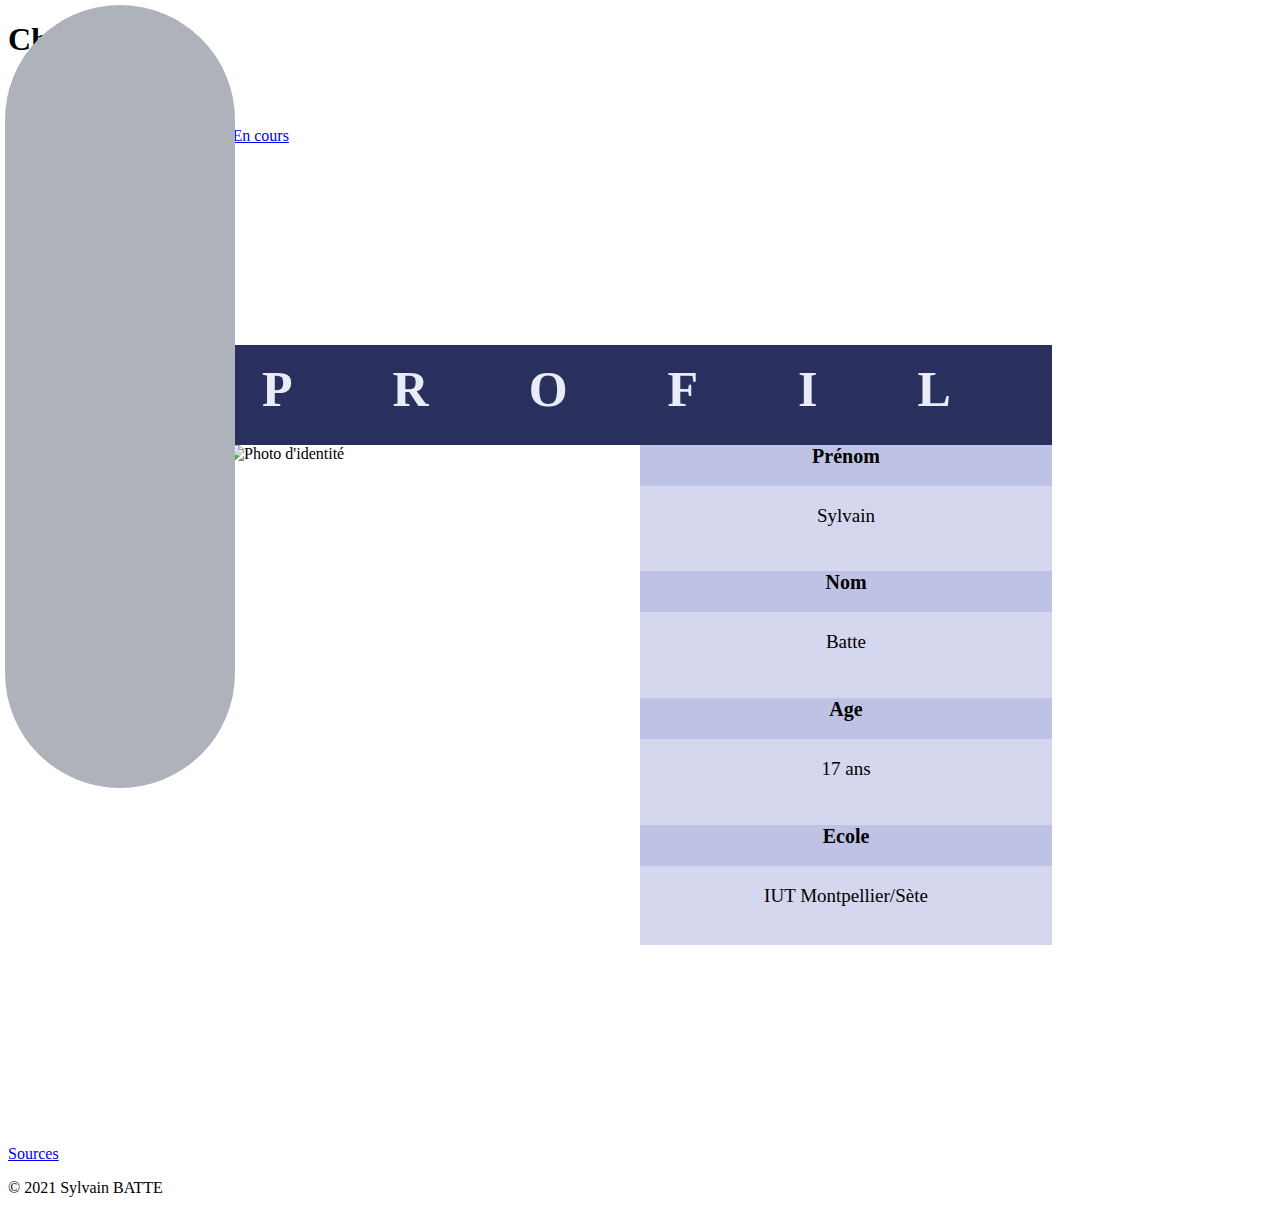
==== index.html @ d5e88c77 "mise en place de la barre de chargement" ====
<!DOCTYPE html>
<html>

<head>
    <meta charset="utf-8">
    <title>Portfolio Sylvain BATTE</title>
    <link href="/portfolio/style.css" rel="stylesheet" type="text/css">
    <link href="index.css" rel="stylesheet" type="text/css">
    <link href="/portfolio/assets/images/favicon.ico" rel="icon">
    <link href="https://fonts.googleapis.com/css?family=KoHo" rel="stylesheet">

</head>


<body>

    
    <!-- {COMMUN} -->
    <!-- Page de chargement -->
    <div class="chargement">
        <h1>Chargement</h1>
        <h2>Sylvain Batte</h2>
    </div>
    <!-- Barre de nav-->
    <nav>
        <a href="/portfolio/index.html">Accueil</a>
        <a href="/portfolio/a_propos/a_propos.html">A propos</a>
        <a href="/portfolio/projets/projets.html">Projets</a>
        <a href="/portfolio/activites/activites.html">Activités</a>
        <a href="/portfolio/en_cours/en_cours.html"> En cours</a>
        <div id="indicator"></div>
    </nav>
    
    <!-- ------------ -->



    <div id="profil">

        <h1>PROFIL</h1>
        
        <img src="/portfolio/assets/images/portrait.jpg" alt="Photo d'identité" id="photo_identité">
        <div>
            <div class="information">
                <h2>Prénom</h2>
                <p>Sylvain</p>
            </div>
            <div class="information">
                <h2>Nom</h2>
                <p>Batte</p>
            </div>
            <div class="information">
                <h2>Age</h2>
                <p>17 ans</p>
            </div>
            <div class="information">
                <h2>Ecole</h2>
                <p>IUT Montpellier/Sète</p>
            </div>
        </div>


    </div>


    <!-- {COMMUN} -->
    <footer>


        <!-- Liste bas de page -->
        <a href="/portfolio/sources/sources.html">Sources</a>

        <p>© 2021 Sylvain BATTE</p>


    </footer>
    <!-- Fin Footer -->

    <script src="/portfolio/app.js"></script>

</body>

</html>
---- index.css ----
/* ------ Barre de nav ----- */

nav a:nth-child(2):hover ~ #indicator
{
    left: 20%;
}

nav a:nth-child(3):hover ~ #indicator
{
    left: 40%;
}

nav a:nth-child(4):hover ~ #indicator
{
    left: 59%;
}

nav a:nth-child(5):hover ~ #indicator
{
    left: 81.5%;
}


#indicator
{
    position: absolute;
    left: 5px;
    top: 5px;
    width: 18%;
    height: 87%;
    background-color: #ADB2BB;
    border-radius: 10em;
    transition: 0.2s ease left;
    z-index: 1;
}

/* ----- Profil -----*/

#photo_identité {
    height: 500px;
}

#profil {
    margin: 200px 220px;
    display: grid;
    grid-template-columns: repeat(2, 50%);
    grid-template-rows: 100px 500px;
}

#profil h1 {
    grid-area: 1/1/2/3;
    background-color: #29305D;
    color: #E9EBF6;
    letter-spacing: 100px;
    text-align: center;
    font-size: 50px;
    margin: 0px;
    padding-left: 4%;
    padding-top: 15px;
}

#profil img {
    grid-area: 2/1/3/2;
}

/*
#profil img:hover {
    filter: blur(2px);
    transition: 0.2s ease-in-out;
}
*/


#profil div {
    grid-area: 2/2/3/3;
    display: flex;
    flex-direction: column;
    background-color: #D4D7EE;
    justify-content: space-between;
}

#profil div .information {
    align-items: center;
}

#profil div .information h2 {
    background-color: #BEC3E5;
    width: 100%;
    height: 60px;
    margin: 0px;
    text-align: center;
    font-size: 20px;
    align-items: center;
}

#profil div .information p {
    height: 50%;
    font-size: 19px;
}

/* ------------------*/
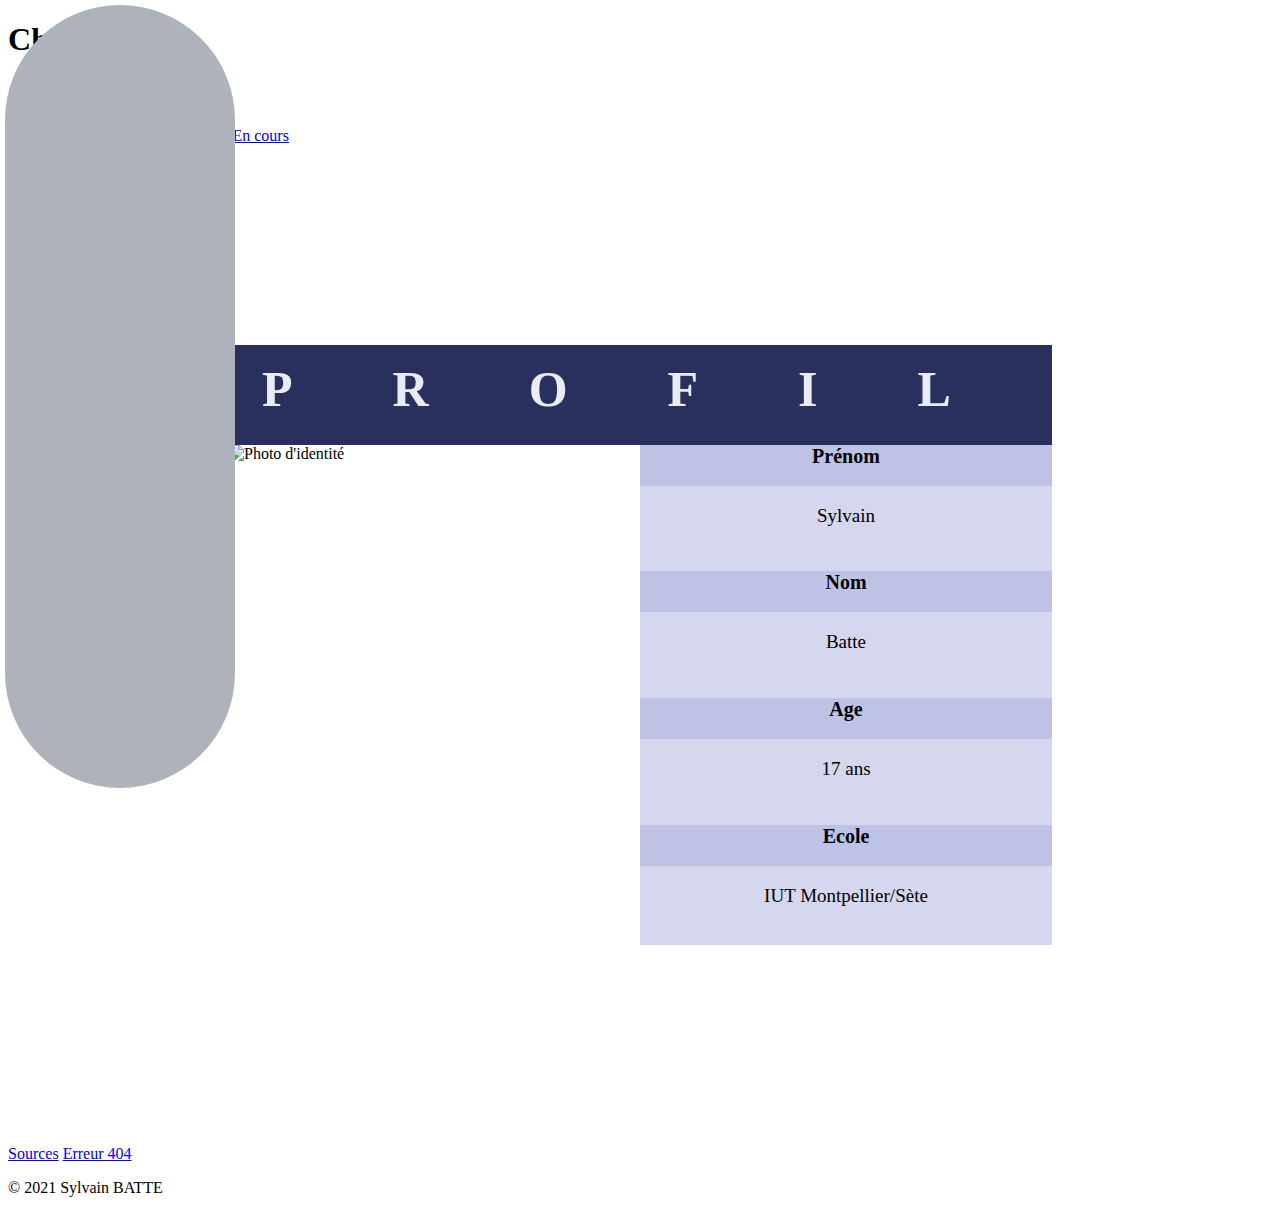
==== commit 50edc7cc: "ajouts page 404, footer et chargement" ====
--- a/index.html
+++ b/index.html
@@ -16,6 +16,7 @@
 
     
     <!-- {COMMUN} -->
+    
     <!-- Page de chargement -->
     <div class="chargement">
         <h1>Chargement</h1>
@@ -69,6 +70,7 @@
 
         <!-- Liste bas de page -->
         <a href="/portfolio/sources/sources.html">Sources</a>
+        <a href="/portfolio/404.html">Erreur 404</a>
 
         <p>© 2021 Sylvain BATTE</p>
 
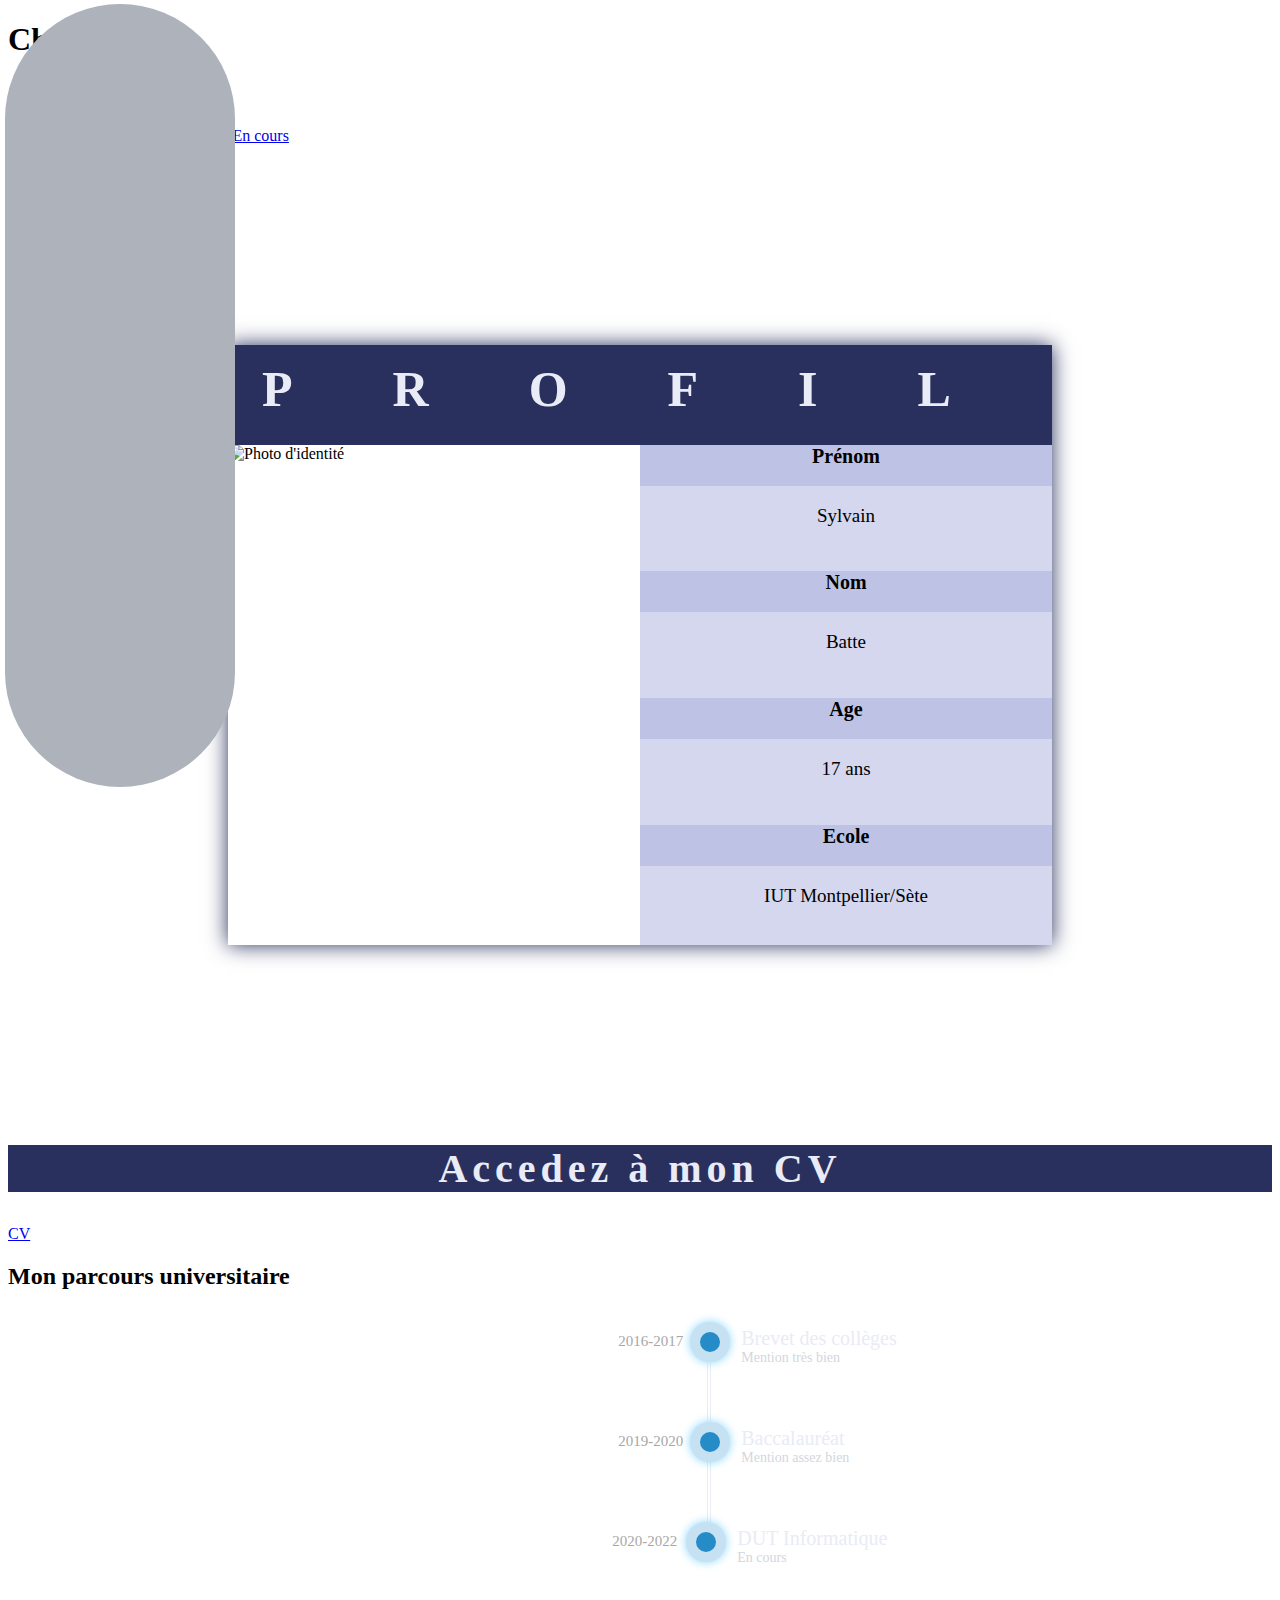
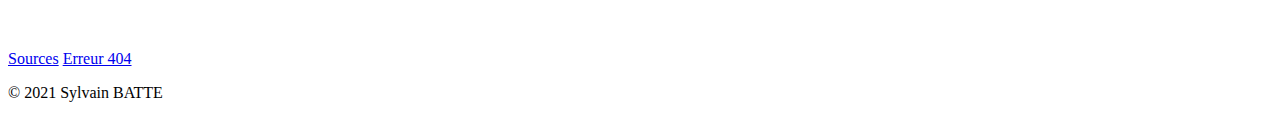
==== commit 3528d8e3: "ajout parcours universitaire" ====
--- a/index.html
+++ b/index.html
@@ -60,6 +60,43 @@
             </div>
         </div>
 
+    </div>
+
+    <div id="cv">
+        <h2>Accedez à mon CV</h2>
+        <a href="/portfolio/assets/cv.pdf" onclick="window.open(this.href); return false;">CV</a>
+    </div>
+
+    <h2>Mon parcours universitaire</h2>
+
+    <div id="parcours">
+        
+        <ul>
+            <li class="tl-item" ng-repeat="item in retailer_history">
+                <div class="date">
+                  2016-2017
+                </div>
+                <div>Brevet des collèges</div>
+                <div class="item-detail">Mention très bien</div>
+              </li>
+              <li class="tl-item" ng-repeat="item in retailer_history">
+                <div class="date">
+                  2019-2020
+                </div>
+                <div>Baccalauréat</div>
+                <div class="item-detail">Mention assez bien</div>
+              </li>
+              <li class="tl-item" ng-repeat="item in retailer_history">
+                <div class="date">
+                  2020-2022
+                </div>
+                <div id="dutInfo">DUT Informatique</div>
+                <div class="item-detail">En cours</div>
+              </li>
+        </ul>
+    </div>
+
+    <div id="pec">
 
     </div>
 
--- a/index.css
+++ b/index.css
@@ -25,7 +25,7 @@
 {
     position: absolute;
     left: 5px;
-    top: 5px;
+    top: 4px;
     width: 18%;
     height: 87%;
     background-color: #ADB2BB;
@@ -45,6 +45,7 @@
     display: grid;
     grid-template-columns: repeat(2, 50%);
     grid-template-rows: 100px 500px;
+    box-shadow: 0 0 20px #29305D;
 }
 
 #profil h1 {
@@ -98,8 +99,85 @@
     font-size: 19px;
 }
 
-/* ------------------*/
+/* ----- Parcours ----- */
+
+#cv h2, #parcours h2 {
+    text-align: center;
+    font-size: 40px;
+    letter-spacing: 5px;
+    color: #E9EBF6;
+    background-color: #29305D;
+}
+
+#parcours{
+    margin: 0px auto;
+    left: 39.5%;
+    display: block;
+    position: relative;
+    width: 100%;
+    color: #E9EBF6;
+    font-size: 20px;
+    top: -3px;
+}
+#parcours ul{
+    margin:20px 0;
+    padding:0;
+    display:inline-block;
+
+}
+#parcours ul li{
+    list-style: none;
+    margin:auto;
+    margin-left:200px;
+    min-height:50px;
+    /*background: rgba(255,255,0,0.1);*/
+    border-left:4px double #E9EBF6;
+    padding:0 0 50px 30px;
+    position:relative;
+}
+#parcours ul li:last-child{ 
+    border-left:0;
+}
+
+#parcours ul li::before{
+    position: absolute;
+    left: -21.5px;
+    top: -5px;
+    content: " ";
+    border: 10px solid rgba(255, 255, 255, 0.74);
+    border-radius: 500%;
+    background: #258CC7;
+    box-shadow: 0 0 10px #86D6FF;
+    height: 20px;
+    width: 20px;
+    transition: all 500ms ease-in-out;
+
+}
+#parcours ul li:hover::before{
+    border-color:  #258CC7;
+    box-shadow: 0 0 10px #258CC7;
+    transition: all 500ms ease-in-out;
+}
+
+ul li .item-detail{
+    color:#d4d6dd;
+    font-size:14px;
+}
+
+ul li .date{
+    color: #a7a7a7;
+    position: absolute;
+    width: 100px;
+    top: 6px;
+    left: -50%;
+    text-align: right;
+    font-size: 15px;
+}
+
+#dutInfo {
+    width: 230px;
+}
 
 
+/* ------------------ */
 
-
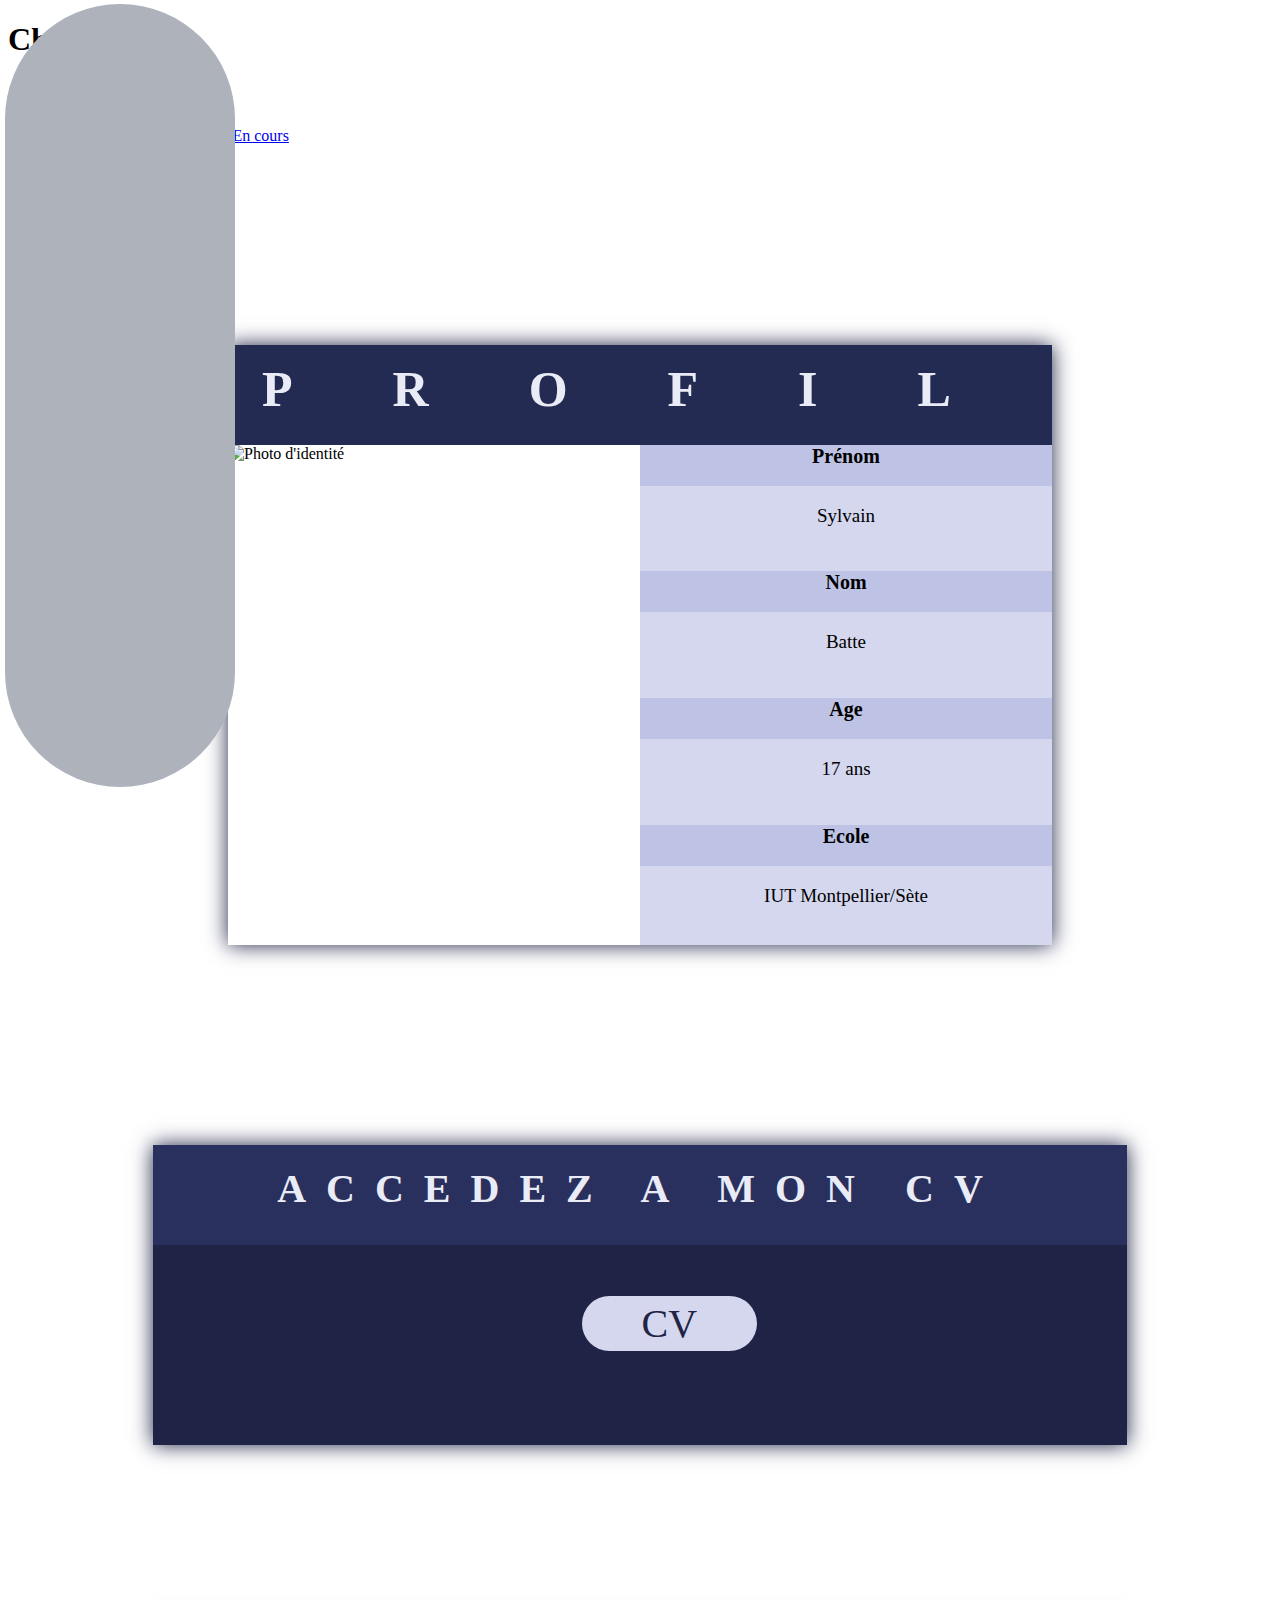
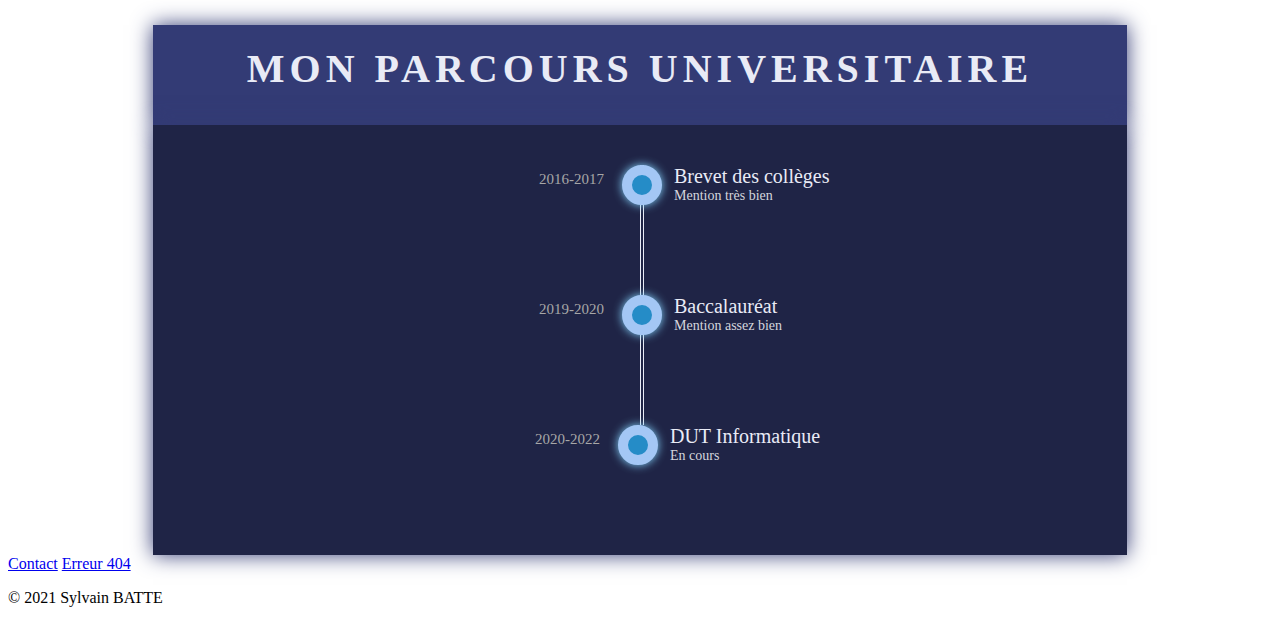
==== commit 64a202c9: "ajouts pec, projet perso, présentation, contact ect" ====
--- a/index.html
+++ b/index.html
@@ -63,13 +63,13 @@
     </div>
 
     <div id="cv">
-        <h2>Accedez à mon CV</h2>
-        <a href="/portfolio/assets/cv.pdf" onclick="window.open(this.href); return false;">CV</a>
+        <h2>ACCEDEZ A MON CV</h2>
+        <a href="/portfolio/assets/pdfs/cv.pdf" onclick="window.open(this.href); return false;">CV</a>
     </div>
 
-    <h2>Mon parcours universitaire</h2>
+    <div id="parcours">
 
-    <div id="parcours">
+        <h2>MON PARCOURS UNIVERSITAIRE</h2>
         
         <ul>
             <li class="tl-item" ng-repeat="item in retailer_history">
@@ -96,9 +96,6 @@
         </ul>
     </div>
 
-    <div id="pec">
-
-    </div>
 
 
     <!-- {COMMUN} -->
@@ -106,7 +103,7 @@
 
 
         <!-- Liste bas de page -->
-        <a href="/portfolio/sources/sources.html">Sources</a>
+        <a href="/portfolio/contact/contact.html">Contact</a>
         <a href="/portfolio/404.html">Erreur 404</a>
 
         <p>© 2021 Sylvain BATTE</p>
--- a/index.css
+++ b/index.css
@@ -45,12 +45,12 @@
     display: grid;
     grid-template-columns: repeat(2, 50%);
     grid-template-rows: 100px 500px;
-    box-shadow: 0 0 20px #29305D;
+    box-shadow: 0 0 20px #1F2446;
 }
 
 #profil h1 {
     grid-area: 1/1/2/3;
-    background-color: #29305D;
+    background-color: #242b53;
     color: #E9EBF6;
     letter-spacing: 100px;
     text-align: center;
@@ -99,42 +99,92 @@
     font-size: 19px;
 }
 
+/* ------- CV ------- */
+
+#cv {
+    width: 77%;
+    margin: 0px auto;
+    margin-bottom: 180px;
+    background-color: #1F2446;
+    box-shadow: 0 0 20px #1F2446;
+    height: 300px;
+}
+
+#cv h2 {
+    text-align: center;
+    font-size: 40px;
+    letter-spacing: 20px;
+    color: #E9EBF6;
+    background-color: #29305D;
+    margin-bottom: 0px;
+    padding-top: 20px;
+    height: 80px;
+}
+
+#cv a {
+    background-color: #D4D7EE;
+    margin: 44%;
+    position: relative;
+    padding: 5px 60px;
+    top: 55px;
+    position: relative;
+    text-decoration: none;
+    color: #1F2446;
+    font-size: 40px;
+    border-radius: 10em;
+    transition: 0.5s ease-in-out background-color;
+}
+
+#cv a:hover {
+    background-color: #a0a2b3;
+    color: #2f386b;
+    transition: 0.5s ease-in-out all;
+}
+
+
 /* ----- Parcours ----- */
 
-#cv h2, #parcours h2 {
+#parcours{
+    margin: 0px auto;
+    display: block;
+    position: relative;
+    width: 77%;
+    color: #E9EBF6;
+    font-size: 20px;
+}
+
+#parcours h2 {
     text-align: center;
     font-size: 40px;
     letter-spacing: 5px;
     color: #E9EBF6;
-    background-color: #29305D;
-}
-
-#parcours{
-    margin: 0px auto;
-    left: 39.5%;
-    display: block;
-    position: relative;
+    background-color: #333B75;
+    box-shadow: 0 0 20px #333B75;
+    z-index: -1;
+    margin-bottom: 0px;
+    padding-top: 20px;
+    height: 80px;
+}
+
+#parcours ul{
+    margin: 0px;
+    padding: 40px 0 0 0;
+    display:inline-block;
     width: 100%;
-    color: #E9EBF6;
-    font-size: 20px;
-    top: -3px;
-}
-#parcours ul{
-    margin:20px 0;
-    padding:0;
-    display:inline-block;
-
-}
+    z-index: 1;
+    background-color: #1F2446;
+    box-shadow: 0 0 20px #333B75;
+}
+
 #parcours ul li{
     list-style: none;
-    margin:auto;
-    margin-left:200px;
-    min-height:50px;
-    /*background: rgba(255,255,0,0.1);*/
+    margin-left: 50%;
+    height: 80px;
     border-left:4px double #E9EBF6;
     padding:0 0 50px 30px;
     position:relative;
 }
+
 #parcours ul li:last-child{ 
     border-left:0;
 }
@@ -142,9 +192,8 @@
 #parcours ul li::before{
     position: absolute;
     left: -21.5px;
-    top: -5px;
     content: " ";
-    border: 10px solid rgba(255, 255, 255, 0.74);
+    border: 10px solid #a4c7f5;
     border-radius: 500%;
     background: #258CC7;
     box-shadow: 0 0 10px #86D6FF;
@@ -169,7 +218,7 @@
     position: absolute;
     width: 100px;
     top: 6px;
-    left: -50%;
+    left: -140px;
     text-align: right;
     font-size: 15px;
 }
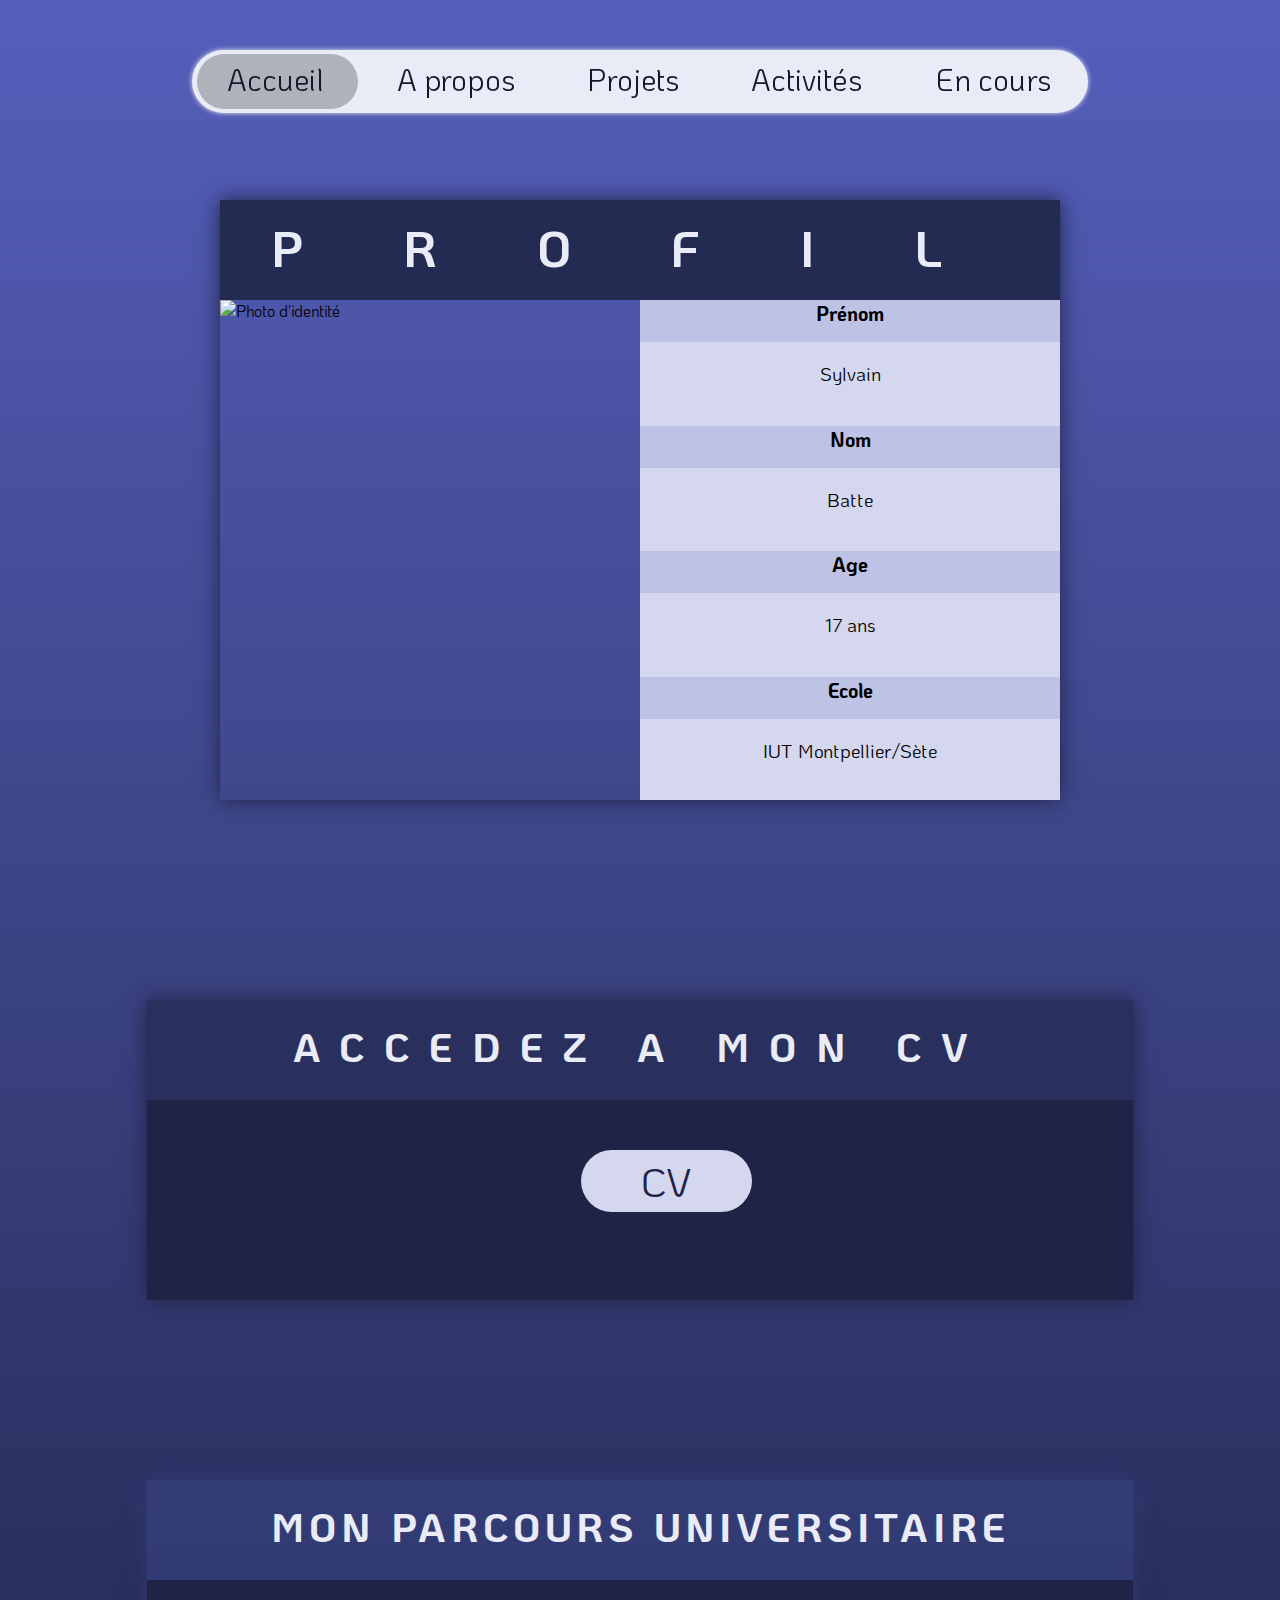
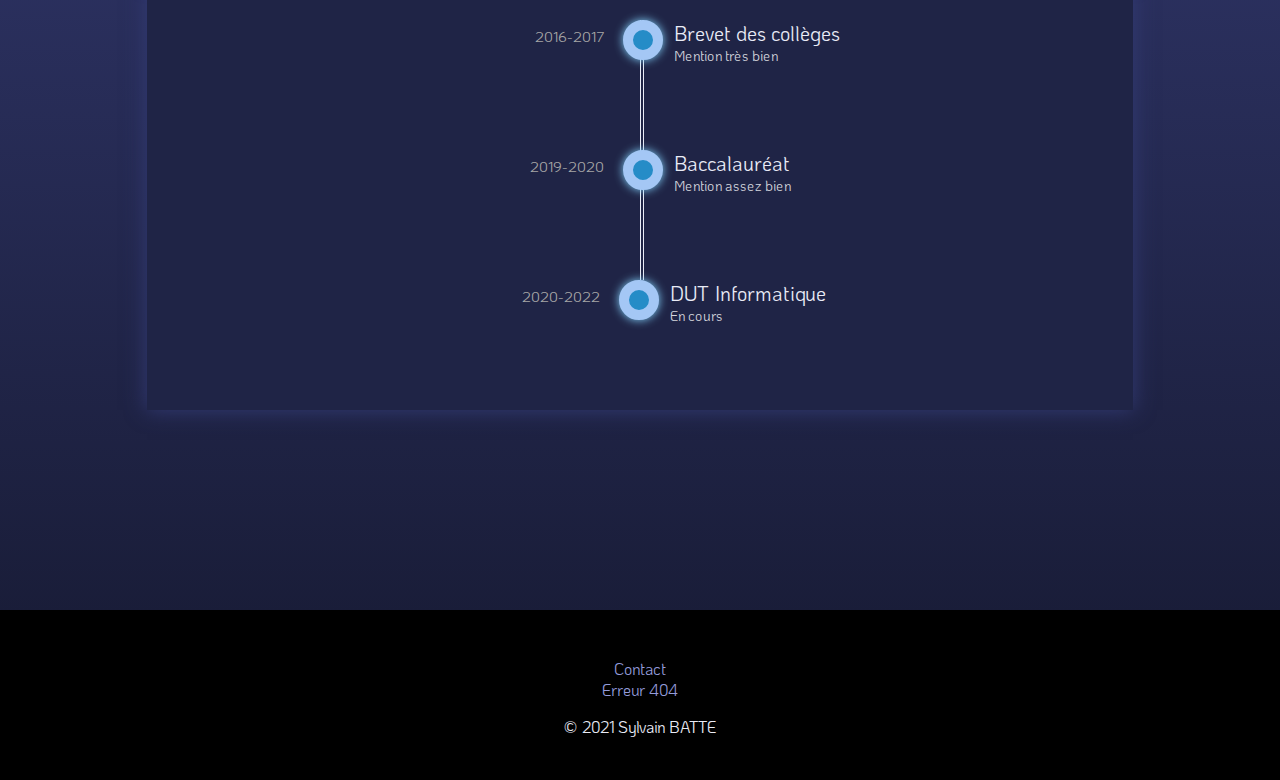
==== commit 79202ef0: "Mise à jour" ====
--- a/index.html
+++ b/index.html
@@ -4,9 +4,9 @@
 <head>
     <meta charset="utf-8">
     <title>Portfolio Sylvain BATTE</title>
-    <link href="/portfolio/style.css" rel="stylesheet" type="text/css">
+    <link href="style.css" rel="stylesheet" type="text/css">
     <link href="index.css" rel="stylesheet" type="text/css">
-    <link href="/portfolio/assets/images/favicon.ico" rel="icon">
+    <link href=" assets/images/favicon.ico" rel="icon">
     <link href="https://fonts.googleapis.com/css?family=KoHo" rel="stylesheet">
 
 </head>
@@ -17,11 +17,11 @@
     
     <!-- {COMMUN} -->
     
-    <!-- Page de chargement -->
+    <!-- Page de chargement 
     <div class="chargement">
         <h1>Chargement</h1>
         <h2>Sylvain Batte</h2>
-    </div>
+    </div> -->
     <!-- Barre de nav-->
     <nav>
         <a href="/portfolio/index.html">Accueil</a>
@@ -112,7 +112,7 @@
     </footer>
     <!-- Fin Footer -->
 
-    <script src="/portfolio/app.js"></script>
+    <script src=" app.js"></script>
 
 </body>
 
--- a/style.css
+++ b/style.css
@@ -0,0 +1,184 @@
+html {
+
+    font-family: 'KoHo', sans-serif;
+    background: linear-gradient(180deg, #555FBB, #15182F);
+}
+
+body {
+    margin: 0px;
+    padding: 0px;
+    width: 100%;
+}
+
+/* ------ NAV BAR ------ */
+
+nav {
+    position: fixed;
+    top: 50px;
+    left: 50%;
+    width: 70%;
+    height: 7%;
+    display: table;
+    transform: translateX(-50%);
+    background-color: #E9EBF6;
+    box-shadow: 0 0 5px#E9EBF6;
+    border-radius: 10em;
+    z-index: 10;
+}
+
+nav a {
+    position: relative;
+    
+    display: table-cell;
+    text-align: center;
+    color: #14172b;
+    text-decoration: none;
+    font-size: 30px;
+    padding: 10px 20px;
+    transition: 0.2s ease color;
+    z-index: 2;
+}
+
+
+nav a:hover {
+    color: #E9EBF6;
+}
+
+/* ------ Page chargement ------ */
+
+.chargement {
+    position: fixed;
+    margin: 0px;
+    top: 0px;
+    width: 100%;
+    height: 100%;
+    background-color: #15182F;
+    z-index: 11;
+    display: flex;
+    align-items: center;
+    justify-content: center;
+    flex-direction: column;
+}
+
+.chargement h1 {
+    color: #D4D7EE;
+    letter-spacing: 20px;
+    margin-bottom: 150px;
+    font-size: 80px;
+    animation: scintillement 2s linear infinite;
+}
+
+.chargement h2 {
+    font-size: 15px;
+    color: #E9EBF6;
+    letter-spacing: 10px;
+}
+
+@keyframes scintillement {
+    0%{
+        color: #555FBB;
+        text-shadow: 0 0 10px #555FBB;
+    }
+    90% {
+        color: #D4D7EE;
+        text-shadow: none;
+    }
+    100% {
+        color: #555FBB;
+        text-shadow: 0 0 10px #555FBB;
+    }
+}
+
+.fondu-out {
+    opacity: 0%;
+    transition: opacity 1s ease-out;
+}
+
+.zIndexNegatif {
+    z-index: -10;
+}
+
+/* --------------------- */
+
+.titrePrincipal {
+    color: #E9EBF6;
+    font-variant: small-caps;
+    text-align: center;
+    margin-top: 200px;
+    font-size: 45px;
+    letter-spacing: 3px;
+}
+
+/* ----- Commun aux grid informations ----- */
+
+
+.gridInformation {
+    margin: 120px 230px;
+    display: grid;
+    grid-template-columns: repeat(2, 50%);
+    grid-template-rows: 100px 500px;
+}
+
+.gridInformation h1 {
+    grid-area: 1/1/2/3;
+    color: #E9EBF6;
+    text-align: center;
+    font-size: 50px;
+    margin: 0px;
+    padding-left: 4%;
+    padding-top: 15px;
+    z-index: 1;
+}
+
+.gridInformation img {
+    grid-area: 2/1/3/2;
+    z-index: 0;
+    filter: blur(3px) grayscale(100%);
+    transition: 0.2s ease-in-out filter;  
+}
+
+.gridInformation img:hover {
+    filter: none;
+    transition: 0.2s ease-in-out filter;    
+}
+
+
+.gridInformation p {
+    grid-area: 2/2/3/3;
+    background-color: #D4D7EE;
+    margin: 0px;
+    padding: 0 20px;
+    text-align: center;
+    font-size: 18px;
+    display: flex;
+    flex-direction: column;
+    justify-content: center;
+    z-index: 1;
+}
+
+
+/* ------ FOOTER ------ */
+
+footer {
+    padding-top: 20px;
+    margin-top: 200px;
+    height: 150px;
+    background-color: #000;
+    color: #E9EBF6;
+    display: flex;
+    align-items: center;
+    justify-content: center;
+    flex-direction: column;
+}
+
+footer a {
+    color: #939BDA;
+    text-decoration: none;
+    transition: 0.2s ease color;
+}
+
+footer a:hover {
+    color: #555FBB;
+}
+
+/* -------------------- */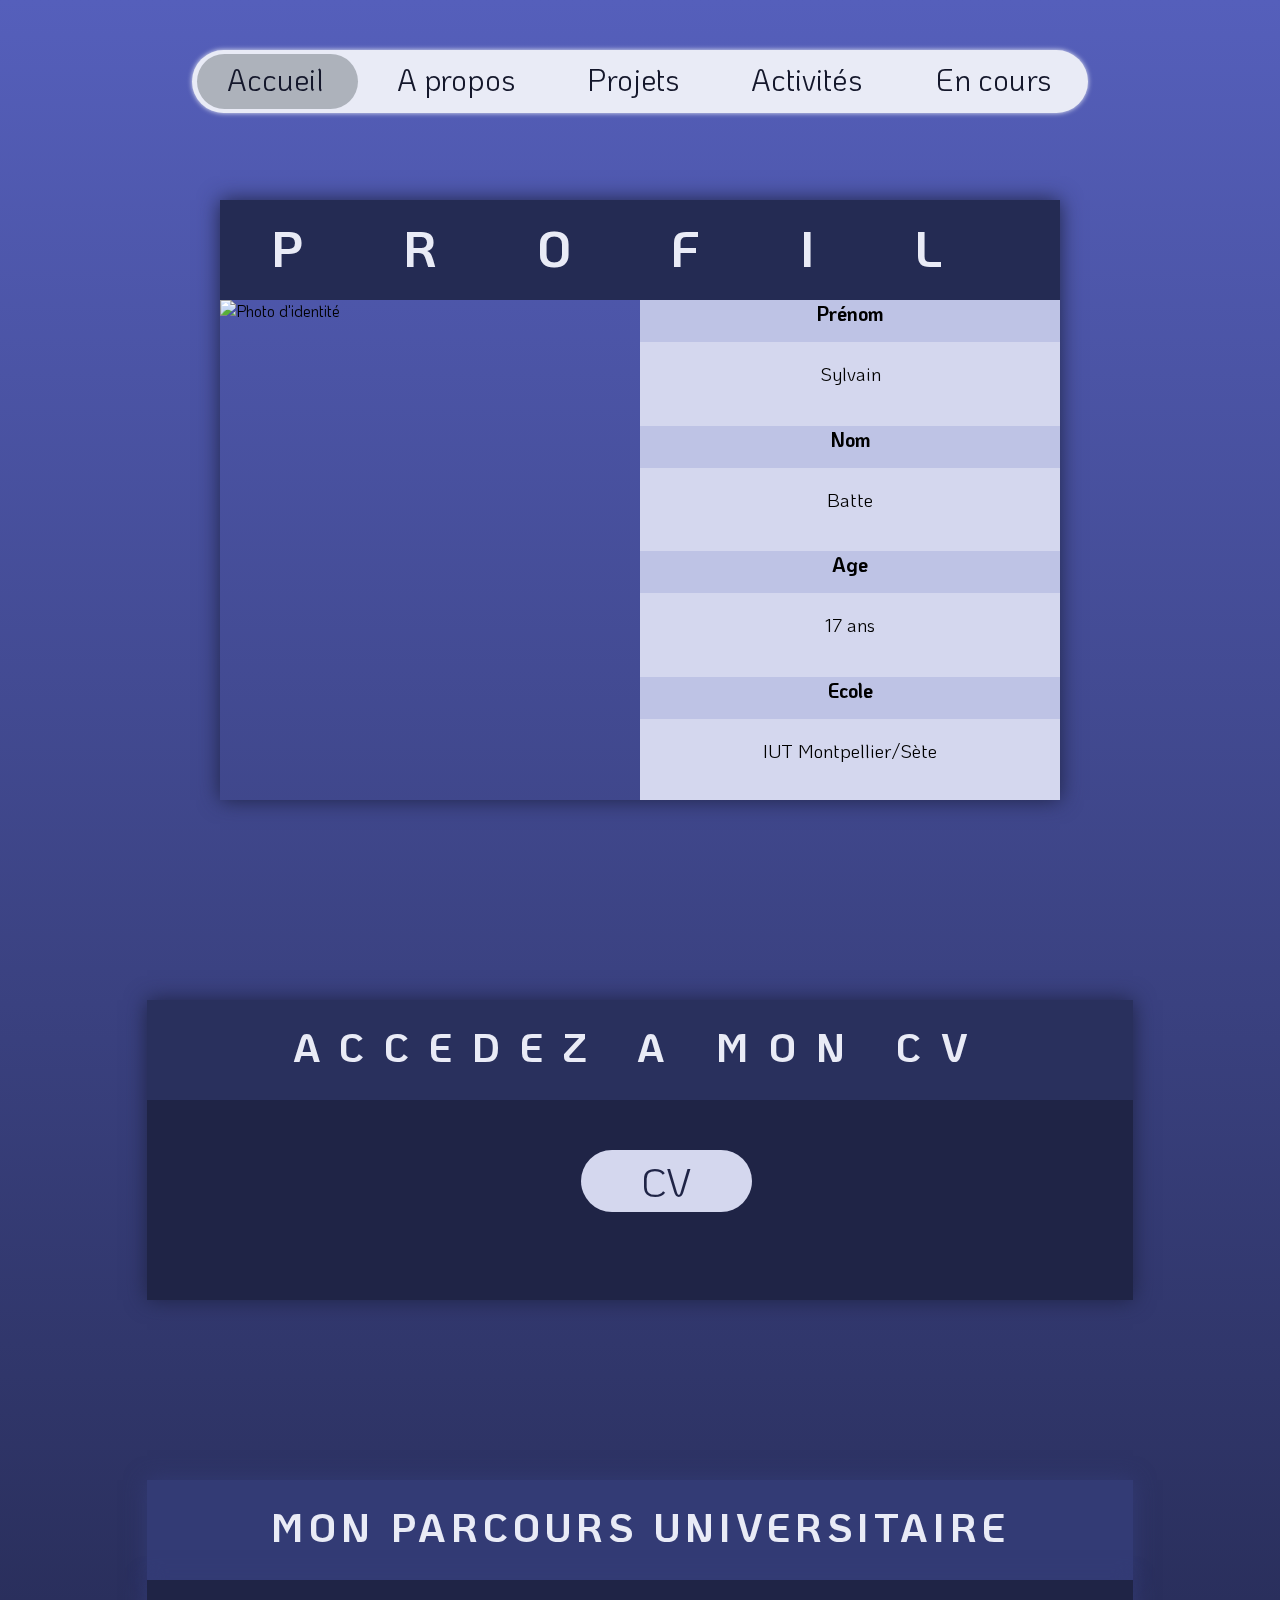
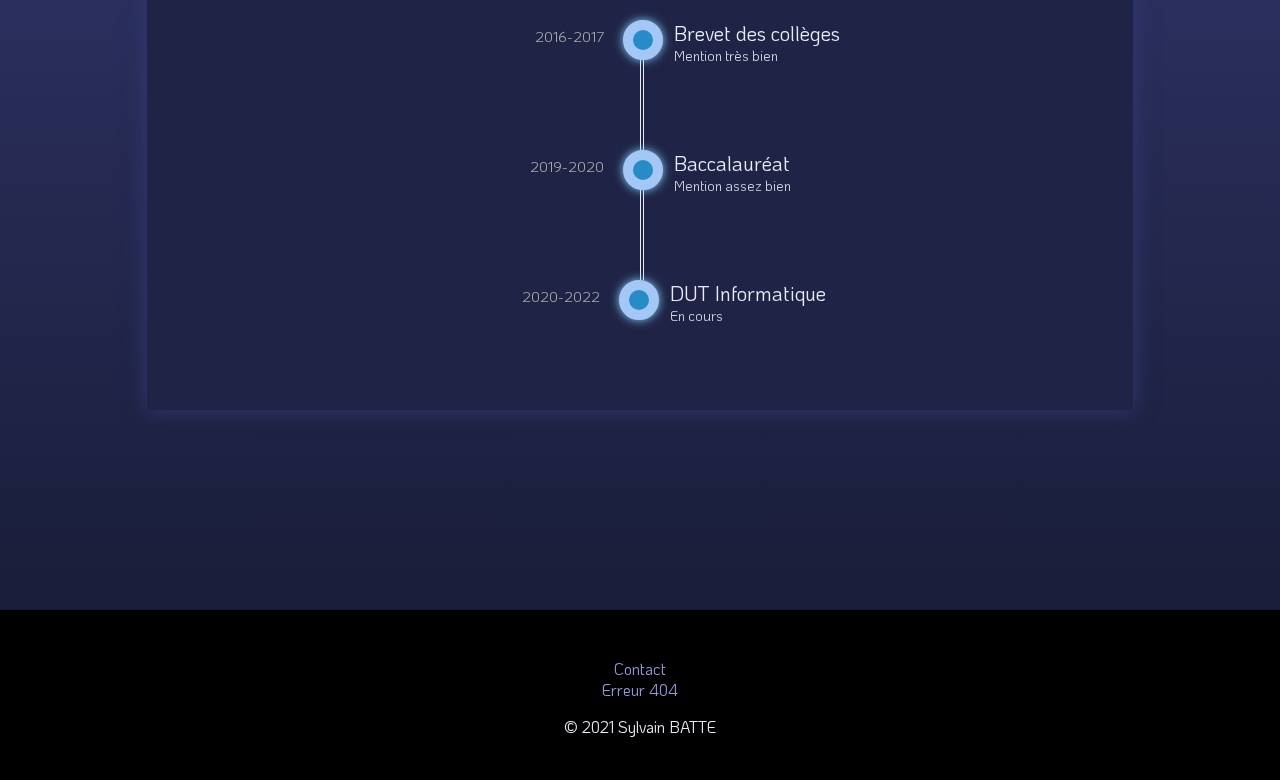
==== commit 092c8028: "On va y arriver" ====
--- a/index.html
+++ b/index.html
@@ -17,11 +17,11 @@
     
     <!-- {COMMUN} -->
     
-    <!-- Page de chargement 
+    <!-- Page de chargement -->
     <div class="chargement">
         <h1>Chargement</h1>
         <h2>Sylvain Batte</h2>
-    </div> -->
+    </div> 
     <!-- Barre de nav-->
     <nav>
         <a href="/portfolio/index.html">Accueil</a>
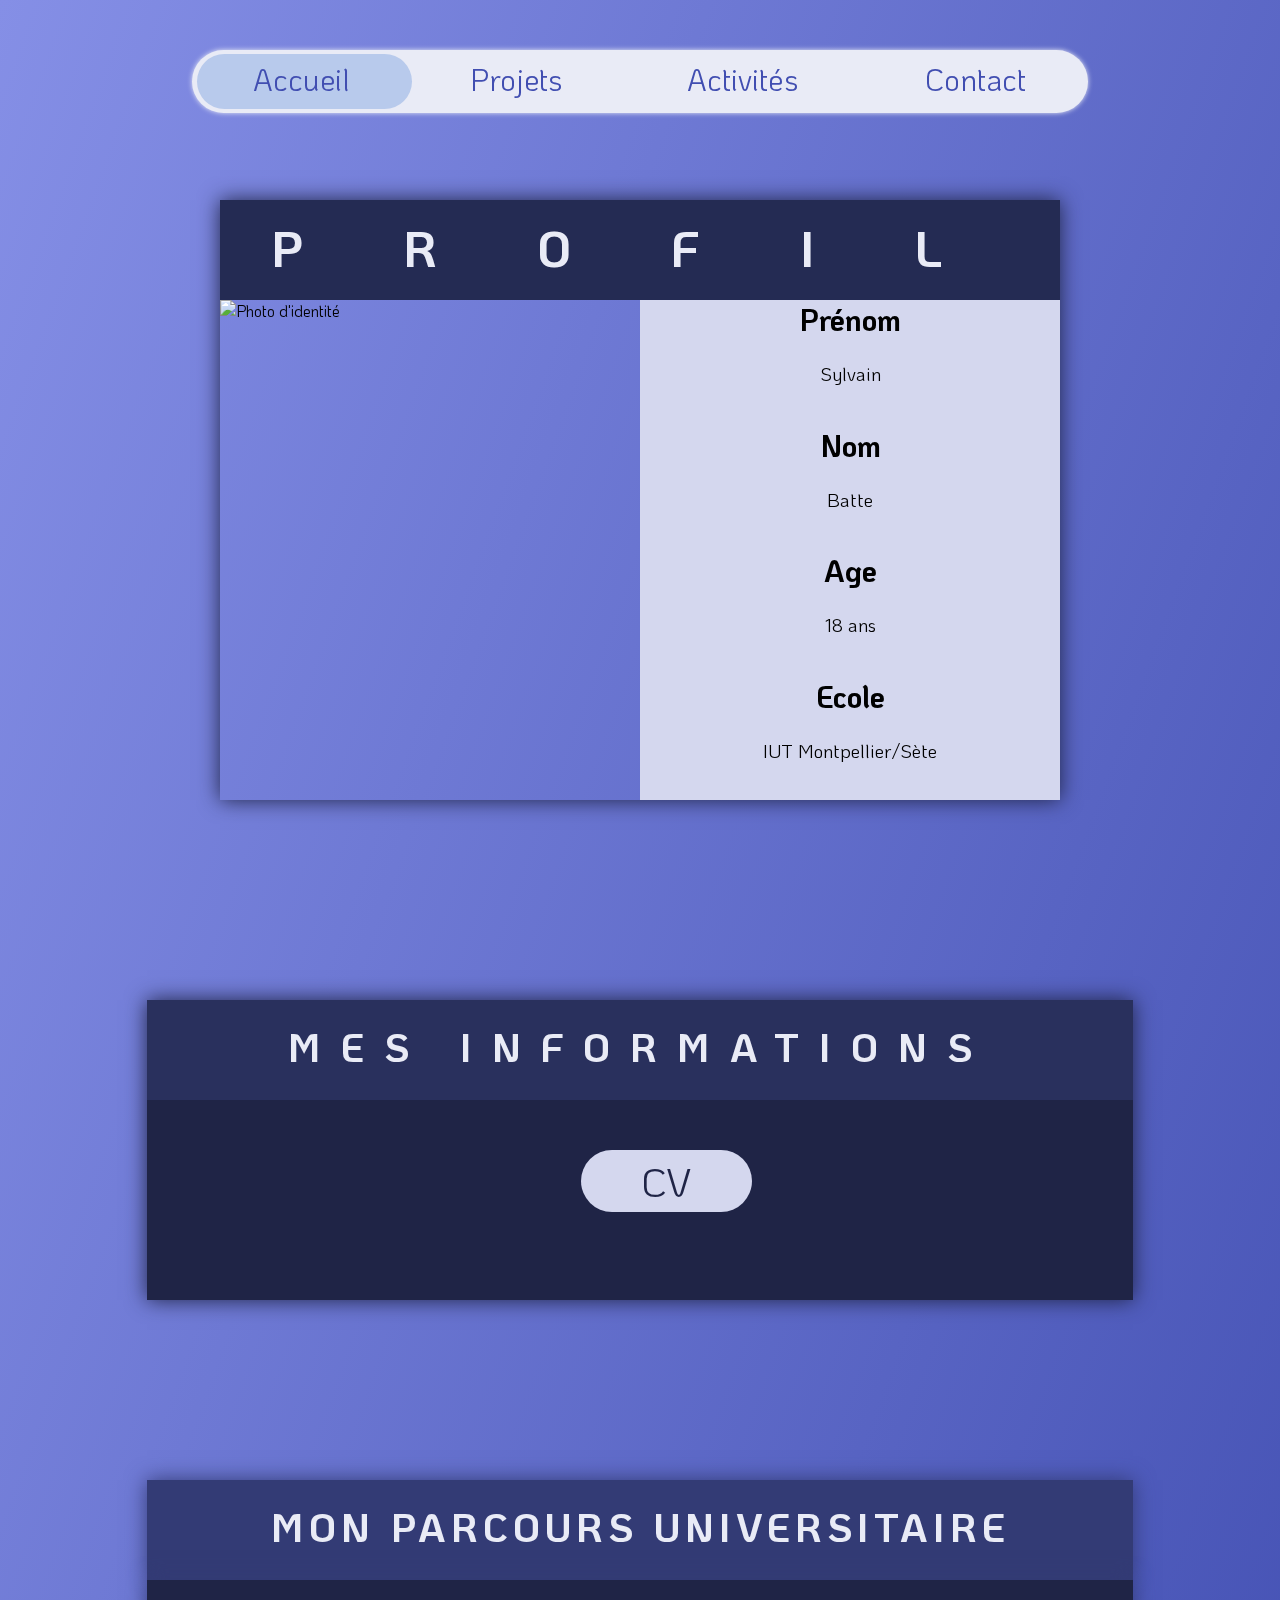
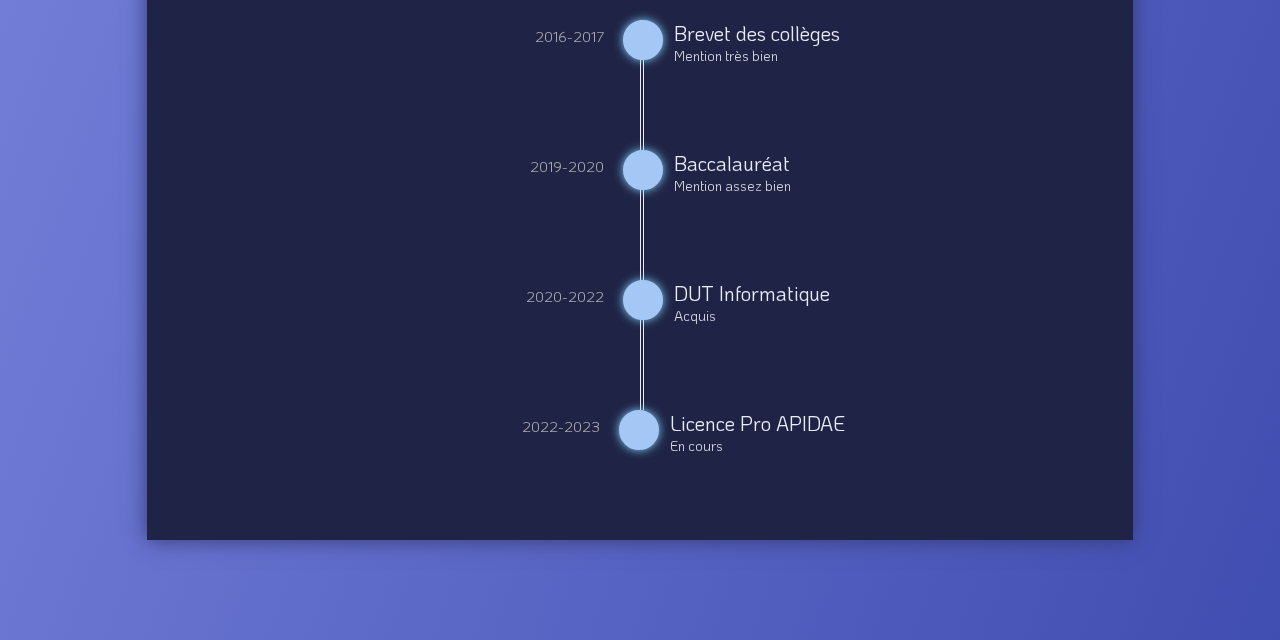
==== commit 2ce117d3: "On change tout" ====
--- a/index.html
+++ b/index.html
@@ -4,9 +4,9 @@
 <head>
     <meta charset="utf-8">
     <title>Portfolio Sylvain BATTE</title>
-    <link href="style.css" rel="stylesheet" type="text/css">
-    <link href="index.css" rel="stylesheet" type="text/css">
-    <link href=" assets/images/favicon.ico" rel="icon">
+    <link href="css/style.css" rel="stylesheet" type="text/css">
+    <link href="css/index.css" rel="stylesheet" type="text/css">
+    <link href="assets/images/favicon.ico" rel="icon">
     <link href="https://fonts.googleapis.com/css?family=KoHo" rel="stylesheet">
 
 </head>
@@ -24,23 +24,21 @@
     </div> 
     <!-- Barre de nav-->
     <nav>
-        <a href="/portfolio/index.html">Accueil</a>
-        <a href="/portfolio/a_propos/a_propos.html">A propos</a>
-        <a href="/portfolio/projets/projets.html">Projets</a>
-        <a href="/portfolio/activites/activites.html">Activités</a>
-        <a href="/portfolio/en_cours/en_cours.html"> En cours</a>
+        <a href="/">Accueil</a>
+        <a href="/projets/">Projets</a>
+        <a href="/activites/">Activités</a>
+        <a href="/contact/">Contact</a>
         <div id="indicator"></div>
     </nav>
     
-    <!-- ------------ -->
 
 
 
-    <div id="profil">
+    <div id="profil" class="sectionInformations">
 
         <h1>PROFIL</h1>
         
-        <img src="/portfolio/assets/images/portrait.jpg" alt="Photo d'identité" id="photo_identité">
+        <img src="/assets/images/portrait.jpg" alt="Photo d'identité" id="photo_identité">
         <div>
             <div class="information">
                 <h2>Prénom</h2>
@@ -52,7 +50,7 @@
             </div>
             <div class="information">
                 <h2>Age</h2>
-                <p>17 ans</p>
+                <p>18 ans</p>
             </div>
             <div class="information">
                 <h2>Ecole</h2>
@@ -62,12 +60,12 @@
 
     </div>
 
-    <div id="cv">
-        <h2>ACCEDEZ A MON CV</h2>
-        <a href="/portfolio/assets/pdfs/cv.pdf" onclick="window.open(this.href); return false;">CV</a>
+    <div id="cv" class="sectionInformations">
+        <h2>MES INFORMATIONS</h2>
+        <a href="/assets/pdfs/cv.pdf" onclick="window.open(this.href); return false;">CV</a>
     </div>
 
-    <div id="parcours">
+    <div id="parcours" class="sectionInformations">
 
         <h2>MON PARCOURS UNIVERSITAIRE</h2>
         
@@ -91,28 +89,19 @@
                   2020-2022
                 </div>
                 <div id="dutInfo">DUT Informatique</div>
+                <div class="item-detail">Acquis</div>
+              </li>
+              <li class="tl-item" ng-repeat="item in retailer_history">
+                <div class="date">
+                  2022-2023
+                </div>
+                <div id="dutInfo">Licence Pro APIDAE</div>
                 <div class="item-detail">En cours</div>
               </li>
         </ul>
     </div>
 
-
-
-    <!-- {COMMUN} -->
-    <footer>
-
-
-        <!-- Liste bas de page -->
-        <a href="/portfolio/contact/contact.html">Contact</a>
-        <a href="/portfolio/404.html">Erreur 404</a>
-
-        <p>© 2021 Sylvain BATTE</p>
-
-
-    </footer>
-    <!-- Fin Footer -->
-
-    <script src=" app.js"></script>
+    <script defer src="app.js"></script>
 
 </body>
 
--- a/css/style.css
+++ b/css/style.css
@@ -0,0 +1,158 @@
+html {
+
+    font-family: 'KoHo', sans-serif;
+    background: linear-gradient(110deg, #858fe6, #414eb1);
+}
+
+body {
+    margin: 0px;
+    width: 100%;
+    padding: 0px 0px 100px 0px;
+}
+
+/* ------ NAV BAR ------ */
+
+nav {
+    position: fixed;
+    top: 50px;
+    left: 50%;
+    width: 70%;
+    height: 7%;
+    display: table;
+    transform: translateX(-50%);
+    background-color: #E9EBF6;
+    box-shadow: 0 0 5px#E9EBF6;
+    border-radius: 10em;
+    z-index: 10;
+}
+
+nav a {
+    position: relative;
+    
+    display: table-cell;
+    text-align: center;
+    color: #414eb1;
+    text-decoration: none;
+    font-size: 30px;
+    padding: 10px 20px;
+    transition: 0.2s ease color;
+    z-index: 2;
+}
+
+
+nav a:hover {
+    color: #E9EBF6;
+}
+
+/* ------ Page chargement ------ */
+
+.chargement {
+    position: fixed;
+    margin: 0px;
+    top: 0px;
+    width: 100%;
+    height: 100%;
+    background-color: #15182F;
+    z-index: 11;
+    display: flex;
+    align-items: center;
+    justify-content: center;
+    flex-direction: column;
+}
+
+.chargement h1 {
+    color: #D4D7EE;
+    letter-spacing: 20px;
+    margin-bottom: 150px;
+    font-size: 80px;
+    animation: scintillement 2s linear infinite;
+}
+
+.chargement h2 {
+    font-size: 15px;
+    color: #E9EBF6;
+    letter-spacing: 10px;
+}
+
+@keyframes scintillement {
+    0%{
+        color: #555FBB;
+        text-shadow: 0 0 10px #555FBB;
+    }
+    90% {
+        color: #D4D7EE;
+        text-shadow: none;
+    }
+    100% {
+        color: #555FBB;
+        text-shadow: 0 0 10px #555FBB;
+    }
+}
+
+.fondu-out {
+    opacity: 0%;
+    transition: opacity 1s ease-out;
+}
+
+.zIndexNegatif {
+    z-index: -10;
+}
+
+/* --------------------- */
+
+.titrePrincipal {
+    color: #E9EBF6;
+    font-variant: small-caps;
+    text-align: center;
+    margin-top: 200px;
+    font-size: 45px;
+    letter-spacing: 3px;
+}
+
+/* ----- Commun aux grid informations ----- */
+
+
+.gridInformation {
+    margin: 120px 230px;
+    display: grid;
+    grid-template-columns: repeat(2, 50%);
+    grid-template-rows: 100px 500px;
+    border-radius: 20px;
+}
+
+.gridInformation h1 {
+    grid-area: 1/1/2/3;
+    color: #E9EBF6;
+    text-align: center;
+    font-size: 50px;
+    margin: 0px;
+    padding-left: 4%;
+    padding-top: 15px;
+    z-index: 1;
+}
+
+.gridInformation img {
+    grid-area: 2/1/3/2;
+    z-index: 0;
+    filter: blur(3px) grayscale(100%);
+    transition: 0.2s ease-in-out filter;  
+}
+
+.gridInformation img:hover {
+    filter: none;
+    transition: 0.2s ease-in-out filter;    
+}
+
+
+.gridInformation p {
+    grid-area: 2/2/3/3;
+    background-color: #D4D7EE;
+    margin: 0px;
+    padding: 0 20px;
+    text-align: center;
+    font-size: 18px;
+    display: flex;
+    flex-direction: column;
+    justify-content: center;
+    z-index: 1;
+}--- a/css/index.css
+++ b/css/index.css
@@ -0,0 +1,227 @@
+/* ------ Barre de nav ----- */
+
+nav a:nth-child(2):hover ~ #indicator
+{
+    left: 24%;
+}
+
+nav a:nth-child(3):hover ~ #indicator
+{
+    left: 49%;
+}
+
+nav a:nth-child(4):hover ~ #indicator
+{
+    left: 75.5%;
+}
+
+
+#indicator
+{
+    position: absolute;
+    left: 5px;
+    top: 4px;
+    width: 24%;
+    height: 87%;
+    background-color: #b8caec;
+    border-radius: 10em;
+    transition: 0.2s ease left;
+    z-index: 1;
+}
+
+/* ----- Profil -----*/
+
+#photo_identité {
+    height: 500px;
+}
+
+#profil {
+    margin: 200px 220px;
+    display: grid;
+    grid-template-columns: repeat(2, 50%);
+    grid-template-rows: 100px 500px;
+    box-shadow: 0 0 20px #1F2446;
+}
+
+#profil h1 {
+    grid-area: 1/1/2/3;
+    background-color: #242b53;
+    color: #E9EBF6;
+    letter-spacing: 100px;
+    text-align: center;
+    font-size: 50px;
+    margin: 0px;
+    padding-left: 4%;
+    padding-top: 15px;
+}
+
+#profil img {
+    grid-area: 2/1/3/2;
+}
+
+/*
+#profil img:hover {
+    filter: blur(2px);
+    transition: 0.2s ease-in-out;
+}
+*/
+
+
+#profil div {
+    grid-area: 2/2/3/3;
+    display: flex;
+    flex-direction: column;
+    background-color: #D4D7EE;
+    justify-content: space-between;
+}
+
+#profil div .information {
+    align-items: center;
+}
+
+#profil div .information h2 {
+    width: 100%;
+    height: 60px;
+    margin: 0px;
+    text-align: center;
+    font-size: 30px;
+    align-items: center;
+}
+
+#profil div .information p {
+    height: 50%;
+    font-size: 19px;
+}
+
+/* ------- CV ------- */
+
+#cv {
+    width: 77%;
+    margin: 0px auto;
+    margin-bottom: 180px;
+    background-color: #1F2446;
+    box-shadow: 0 0 20px #1F2446;
+    height: 300px;
+}
+
+#cv h2 {
+    text-align: center;
+    font-size: 40px;
+    letter-spacing: 20px;
+    color: #E9EBF6;
+    background-color: #29305D;
+    margin-bottom: 0px;
+    padding-top: 20px;
+    height: 80px;
+}
+
+#cv a {
+    background-color: #D4D7EE;
+    margin: 44%;
+    position: relative;
+    padding: 5px 60px;
+    top: 55px;
+    position: relative;
+    text-decoration: none;
+    color: #1F2446;
+    font-size: 40px;
+    border-radius: 10em;
+    transition: 0.5s ease-in-out background-color;
+}
+
+#cv a:hover {
+    background-color: #a0a2b3;
+    color: #2f386b;
+    transition: 0.5s ease-in-out all;
+}
+
+
+/* ----- Parcours ----- */
+
+#parcours{
+    margin: 0px auto;
+    display: block;
+    position: relative;
+    width: 77%;
+    color: #E9EBF6;
+    font-size: 20px;
+}
+
+#parcours h2 {
+    text-align: center;
+    font-size: 40px;
+    letter-spacing: 5px;
+    color: #E9EBF6;
+    background-color: #333B75;
+    box-shadow: 0 0 20px #333B75;
+    z-index: -1;
+    margin-bottom: 0px;
+    padding-top: 20px;
+    height: 80px;
+}
+
+#parcours ul{
+    margin: 0px;
+    padding: 40px 0 0 0;
+    display:inline-block;
+    width: 100%;
+    z-index: 1;
+    background-color: #1F2446;
+    box-shadow: 0 0 20px #333B75;
+}
+
+#parcours ul li{
+    list-style: none;
+    margin-left: 50%;
+    height: 80px;
+    border-left:4px double #E9EBF6;
+    padding:0 0 50px 30px;
+    position:relative;
+}
+
+#parcours ul li:last-child{ 
+    border-left:0;
+}
+
+#parcours ul li::before{
+    position: absolute;
+    left: -21.5px;
+    content: " ";
+    border: 10px solid #a4c7f5;
+    border-radius: 500%;
+    background: #a4c7f5;
+    box-shadow: 0 0 10px #86D6FF;
+    height: 20px;
+    width: 20px;
+    transition: all 500ms ease-in-out;
+
+}
+#parcours ul li:hover::before{
+    border-color:  #258CC7;
+    background: #258CC7;
+    box-shadow: 0 0 10px #258CC7;
+    transition: all 0.3s ease-in-out;
+}
+
+ul li .item-detail{
+    color:#d4d6dd;
+    font-size:14px;
+}
+
+ul li .date{
+    color: #a7a7a7;
+    position: absolute;
+    width: 100px;
+    top: 6px;
+    left: -140px;
+    text-align: right;
+    font-size: 15px;
+}
+
+#dutInfo {
+    width: 230px;
+}
+
+
+/* ------------------ */
+
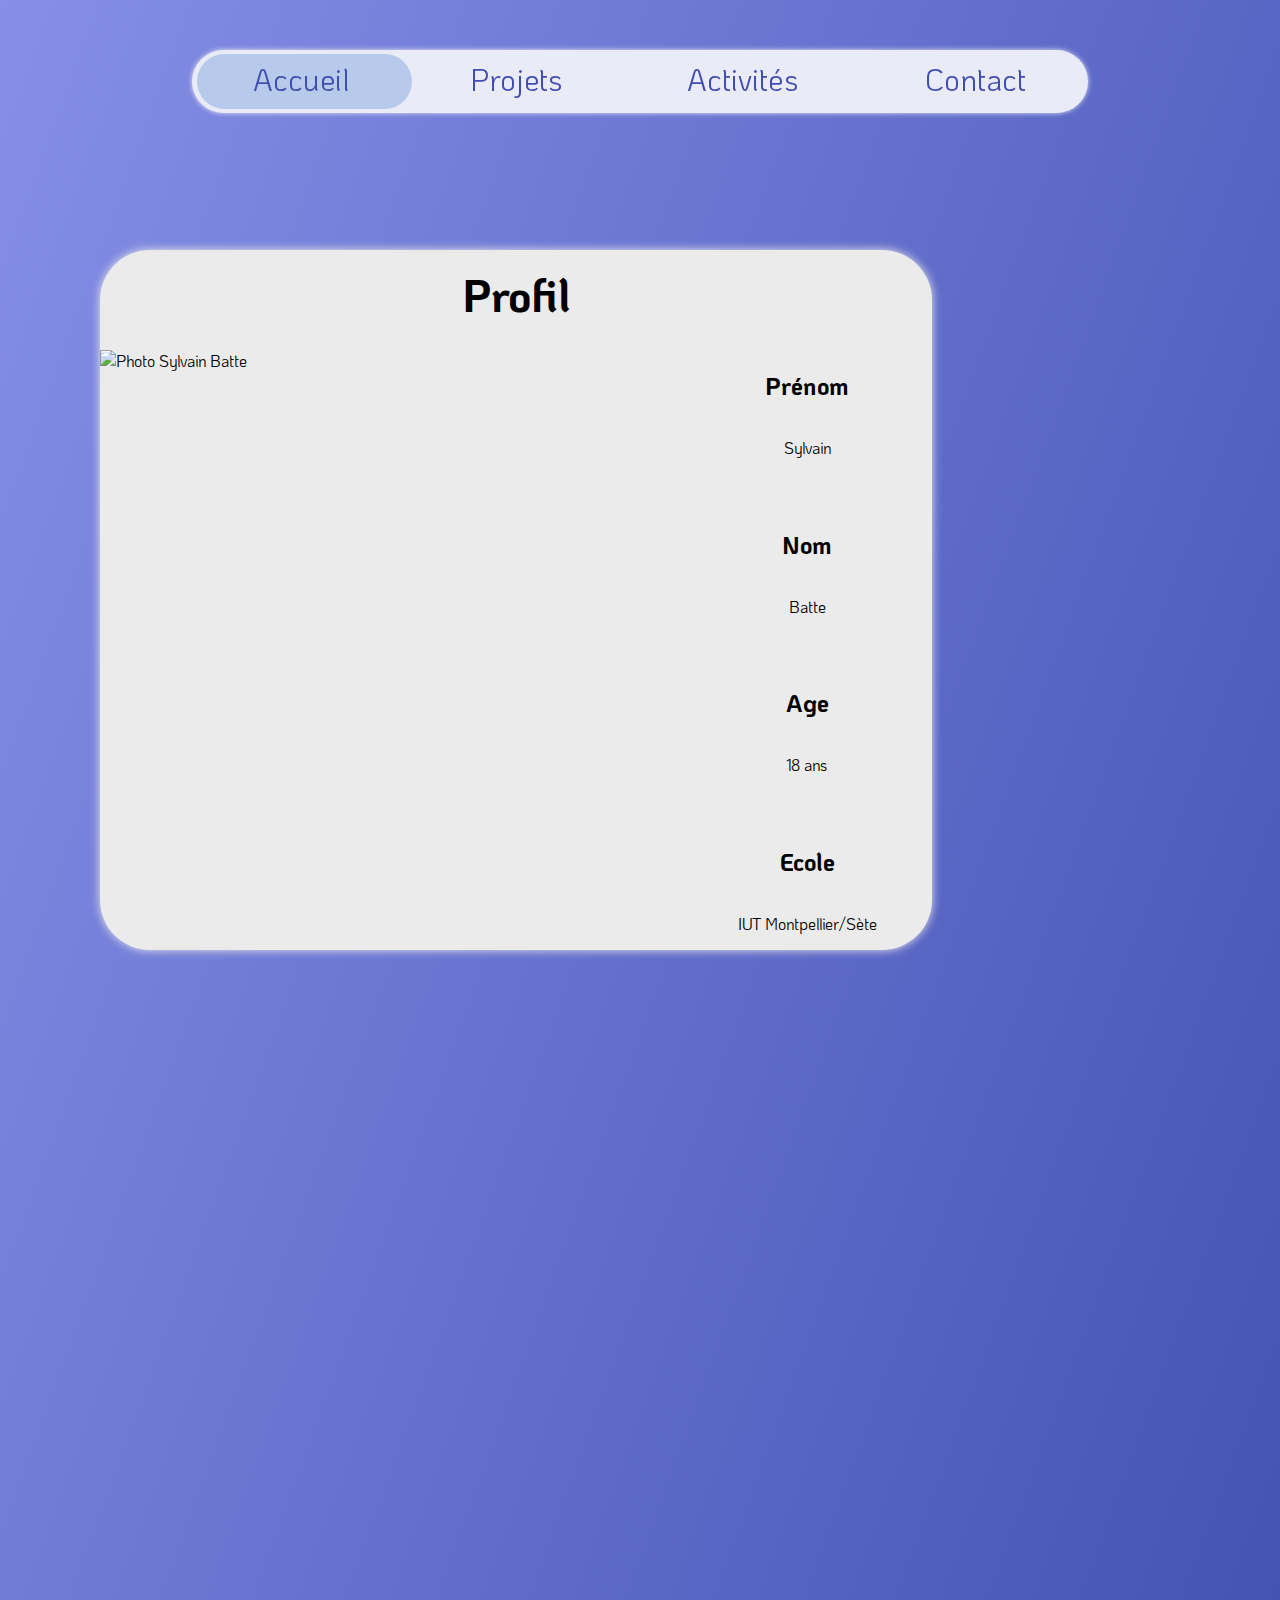
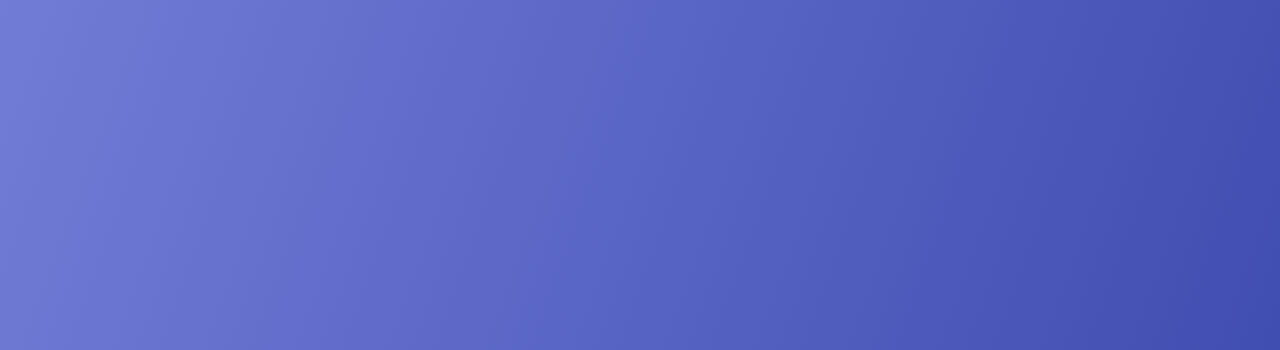
==== commit 0aaacb73: "Partie accueil terminée" ====
--- a/index.html
+++ b/index.html
@@ -32,9 +32,72 @@
     </nav>
     
 
+    <div id="divAccueil">
+
+      <div class="divInformation" id="profil">
+        <h1>Profil</h1>
+        <div>
+          <img src="assets/images/portrait.jpg" alt="Photo Sylvain Batte">
+          <div id="profilInformations">
+            <div class="information">
+              <h2>Prénom</h2>
+              <p>Sylvain</p>
+            </div>
+            <div class="information">
+              <h2>Nom</h2>
+              <p>Batte</p>
+            </div>
+            <div class="information">
+              <h2>Age</h2>
+              <p>18 ans</p>
+            </div>
+            <div class="information">
+              <h2>Ecole</h2>
+              <p>IUT Montpellier/Sète</p>
+            </div>
+          </div>
+        </div>
+      </div>
+
+      <div class="divInformation activable" id="parcours">
+        <h1>MON PARCOURS UNIVERSITAIRE</h1>
+        <ul>
+            <li class="tl-item" ng-repeat="item in retailer_history">
+                <div class="date">
+                  2016-2017
+                </div>
+                <div>Brevet des collèges</div>
+                <div class="item-detail">Mention très bien</div>
+              </li>
+              <li class="tl-item" ng-repeat="item in retailer_history">
+                <div class="date">
+                  2019-2020
+                </div>
+                <div>Baccalauréat</div>
+                <div class="item-detail">Mention assez bien</div>
+              </li>
+              <li class="tl-item" ng-repeat="item in retailer_history">
+                <div class="date">
+                  2020-2022
+                </div>
+                <div id="dutInfo">DUT Informatique</div>
+                <div class="item-detail">Acquis</div>
+              </li>
+              <li class="tl-item" ng-repeat="item in retailer_history">
+                <div class="date">
+                  2022-2023
+                </div>
+                <div id="dutInfo">Licence Pro APIDAE</div>
+                <div class="item-detail">En cours</div>
+              </li>
+        </ul>
+      </div>
 
 
-    <div id="profil" class="sectionInformations">
+    </div>
+
+
+    <!--<div id="profil" class="sectionInformations">
 
         <h1>PROFIL</h1>
         
@@ -99,7 +162,7 @@
                 <div class="item-detail">En cours</div>
               </li>
         </ul>
-    </div>
+    </div>-->
 
     <script defer src="app.js"></script>
 
--- a/css/index.css
+++ b/css/index.css
@@ -14,7 +14,6 @@
 {
     left: 75.5%;
 }
-
 
 #indicator
 {
@@ -29,135 +28,125 @@
     z-index: 1;
 }
 
-/* ----- Profil -----*/
-
-#photo_identité {
-    height: 500px;
-}
+/* ------ Animation ----- */
+
+@keyframes entreeGauche
+{
+    0%
+    {
+        opacity: 0%;
+        margin-right: 300px;
+    }
+    100%
+    {
+        opacity: 100%;
+        margin-right: 100px;
+    }
+}
+
+@keyframes entreeDroite
+{
+    0%
+    {
+        opacity: 0%;
+        margin-left: 300px;
+    }
+    100%
+    {
+        opacity: 100%;
+        margin-left: 100px;
+    }
+}
+
+
+/* ------ General ----- */
+
+#divAccueil {
+    display: flex;
+    flex-direction: column;
+    height: 1600px;
+    justify-content: space-between;
+    padding-top: 250px;
+}
+
+.divInformation {
+    display: flex;
+    flex-direction: column;
+    width: 65%;
+    height: 700px;
+    border-radius: 50px;
+    opacity: 0%;
+    background-color: #ebebeb;
+    box-shadow: 0 0 10px#ebebeb;
+    transition: ease-in-out 0.5s;
+}
+
+.actif.divInformation:nth-child(odd) {
+    opacity: 100%;
+    animation: entreeDroite 2s;
+}
+
+.actif.divInformation:nth-child(even) {
+    opacity: 100%;
+    animation: entreeGauche 2s;
+}
+
+
+/* ----- Profil ----- */
 
 #profil {
-    margin: 200px 220px;
-    display: grid;
-    grid-template-columns: repeat(2, 50%);
-    grid-template-rows: 100px 500px;
-    box-shadow: 0 0 20px #1F2446;
+    justify-content: space-between;
+    animation: entreeDroite 2s;
+    opacity: 100%;
+    margin-left: 100px;
 }
 
 #profil h1 {
-    grid-area: 1/1/2/3;
-    background-color: #242b53;
-    color: #E9EBF6;
-    letter-spacing: 100px;
     text-align: center;
-    font-size: 50px;
-    margin: 0px;
-    padding-left: 4%;
-    padding-top: 15px;
+    font-size: 45px;
+    margin-top: 15px;
+    margin-bottom: 0px;
+}
+
+#profil div {
+    display: flex;
+    justify-content: space-between;
 }
 
 #profil img {
-    grid-area: 2/1/3/2;
-}
-
-/*
-#profil img:hover {
-    filter: blur(2px);
-    transition: 0.2s ease-in-out;
-}
-*/
-
-
-#profil div {
-    grid-area: 2/2/3/3;
-    display: flex;
-    flex-direction: column;
-    background-color: #D4D7EE;
-    justify-content: space-between;
-}
-
-#profil div .information {
+    width: 70%;
+    height: 600px;
+    object-fit: cover;
+    object-position: 0 0;
+    border-top-right-radius: 50px;
+    border-bottom-left-radius: 50px;
+}
+
+#profilInformations {
+    flex-direction: column;
     align-items: center;
-}
-
-#profil div .information h2 {
+    width: 30%;
+}
+
+.information {
+    flex-direction: column;
+    align-items: center;
     width: 100%;
-    height: 60px;
-    margin: 0px;
+    justify-content: space-evenly;
+}
+
+
+/* ----- Parcours ----- */
+
+#parcours {
+    align-self: flex-end;
+    margin-right: 100px;
+}
+
+#parcours h1 {
+    width: 100%;
     text-align: center;
-    font-size: 30px;
-    align-items: center;
-}
-
-#profil div .information p {
-    height: 50%;
-    font-size: 19px;
-}
-
-/* ------- CV ------- */
-
-#cv {
-    width: 77%;
-    margin: 0px auto;
-    margin-bottom: 180px;
-    background-color: #1F2446;
-    box-shadow: 0 0 20px #1F2446;
-    height: 300px;
-}
-
-#cv h2 {
-    text-align: center;
-    font-size: 40px;
-    letter-spacing: 20px;
-    color: #E9EBF6;
-    background-color: #29305D;
-    margin-bottom: 0px;
-    padding-top: 20px;
-    height: 80px;
-}
-
-#cv a {
-    background-color: #D4D7EE;
-    margin: 44%;
-    position: relative;
-    padding: 5px 60px;
-    top: 55px;
-    position: relative;
-    text-decoration: none;
-    color: #1F2446;
-    font-size: 40px;
-    border-radius: 10em;
-    transition: 0.5s ease-in-out background-color;
-}
-
-#cv a:hover {
-    background-color: #a0a2b3;
-    color: #2f386b;
-    transition: 0.5s ease-in-out all;
-}
-
-
-/* ----- Parcours ----- */
-
-#parcours{
-    margin: 0px auto;
-    display: block;
-    position: relative;
-    width: 77%;
-    color: #E9EBF6;
-    font-size: 20px;
-}
-
-#parcours h2 {
-    text-align: center;
-    font-size: 40px;
-    letter-spacing: 5px;
-    color: #E9EBF6;
-    background-color: #333B75;
-    box-shadow: 0 0 20px #333B75;
-    z-index: -1;
-    margin-bottom: 0px;
-    padding-top: 20px;
-    height: 80px;
+    font-size: 45px;
 }
 
 #parcours ul{
@@ -166,15 +155,13 @@
     display:inline-block;
     width: 100%;
     z-index: 1;
-    background-color: #1F2446;
-    box-shadow: 0 0 20px #333B75;
 }
 
 #parcours ul li{
     list-style: none;
     margin-left: 50%;
     height: 80px;
-    border-left:4px double #E9EBF6;
+    border-left:4px double #000000;
     padding:0 0 50px 30px;
     position:relative;
 }
@@ -204,12 +191,12 @@
 }
 
 ul li .item-detail{
-    color:#d4d6dd;
+    color:#414eb1;
     font-size:14px;
 }
 
 ul li .date{
-    color: #a7a7a7;
+    color: #3a3a3a;
     position: absolute;
     width: 100px;
     top: 6px;
@@ -218,10 +205,4 @@
     font-size: 15px;
 }
 
-#dutInfo {
-    width: 230px;
-}
-
-
-/* ------------------ */
-
+
